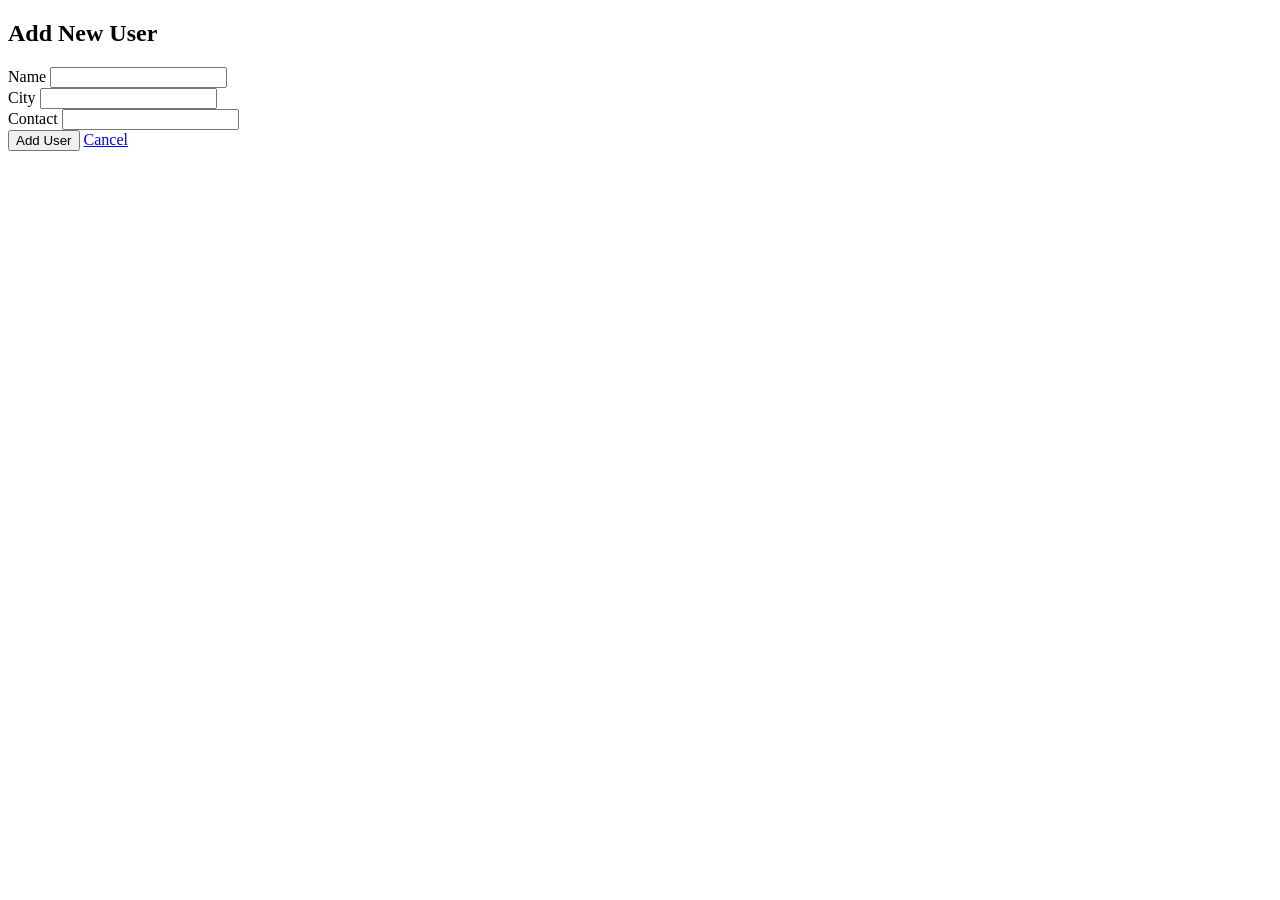
==== flask-crud-sqlite-main/templates/add_user.html @ c2b8fbb0 "Add files via upload Copiado de repositorio jlayher/Library-DB-Express" ====
<!DOCTYPE html>
<html lang="en">
<head>
    <meta charset="UTF-8">
    <meta name="viewport" content="width=device-width, initial-scale=1.0">
    <title>Add New User</title>
    <link rel="stylesheet" href="/static/style.css">
</head>
<body>
    <div class="container">
        <h2>Add New User</h2>
        <form method="post">
            <div class="form-group">
                <label for="name">Name</label>
                <input type="text" name="name" class="form-control" required >
            </div>
            <div class="form-group">
                <label for="city">City</label>
                <input type="text" name="city" class="form-control" required >
            </div>
            <div class="form-group">
                <label for="contact">Contact</label>
                <input type="text" name="contact" class="form-control" required >
            </div>
            <button type="submit" class="btn btn-success">Add User</button>
            <a href="{{ url_for('index') }}" class="btn btn-secondary">Cancel</a>
        </form>
    </div>
</body>
</html>
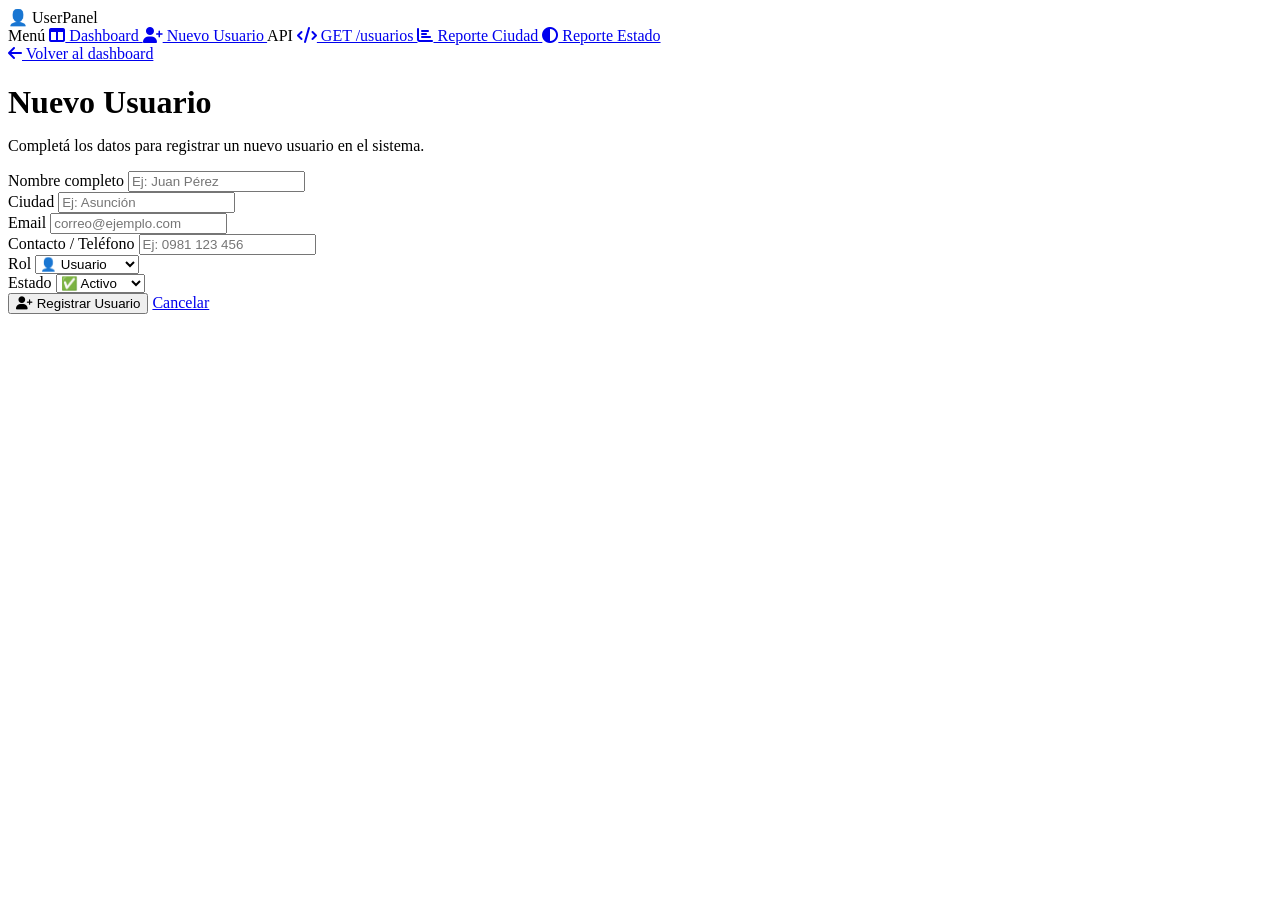
==== commit bae924a1: "Cambios en el UI y en la estructura" ====
--- a/flask-crud-sqlite-main/templates/add_user.html
+++ b/flask-crud-sqlite-main/templates/add_user.html
@@ -1,30 +1,91 @@
 <!DOCTYPE html>
-<html lang="en">
+<html lang="es">
 <head>
-    <meta charset="UTF-8">
-    <meta name="viewport" content="width=device-width, initial-scale=1.0">
-    <title>Add New User</title>
-    <link rel="stylesheet" href="/static/style.css">
+  <meta charset="UTF-8">
+  <meta name="viewport" content="width=device-width, initial-scale=1.0">
+  <title>UserPanel – Nuevo Usuario</title>
+  <link rel="stylesheet" href="/static/style.css">
+  <link rel="stylesheet" href="https://cdnjs.cloudflare.com/ajax/libs/font-awesome/6.5.0/css/all.min.css">
 </head>
 <body>
-    <div class="container">
-        <h2>Add New User</h2>
+<div class="layout">
+
+  <!-- SIDEBAR -->
+  <aside class="sidebar">
+    <div class="sidebar-logo">
+      <span>👤</span> UserPanel
+    </div>
+    <span class="sidebar-section">Menú</span>
+    <a href="/" class="nav-item">
+      <i class="nav-icon fa fa-table-columns"></i> Dashboard
+    </a>
+    <a href="/add" class="nav-item active">
+      <i class="nav-icon fa fa-user-plus"></i> Nuevo Usuario
+    </a>
+    <span class="sidebar-section">API</span>
+    <a href="/api/usuarios" class="nav-item" target="_blank">
+      <i class="nav-icon fa fa-code"></i> GET /usuarios
+    </a>
+    <a href="/api/reportes/por-ciudad" class="nav-item" target="_blank">
+      <i class="nav-icon fa fa-chart-bar"></i> Reporte Ciudad
+    </a>
+    <a href="/api/reportes/estado" class="nav-item" target="_blank">
+      <i class="nav-icon fa fa-circle-half-stroke"></i> Reporte Estado
+    </a>
+  </aside>
+
+  <!-- MAIN -->
+  <main class="main">
+    <div class="form-page">
+      <a href="/" class="back-link"><i class="fa fa-arrow-left"></i> Volver al dashboard</a>
+      <h1 class="page-title" style="margin-bottom:8px">Nuevo <span>Usuario</span></h1>
+      <p class="form-subtitle">Completá los datos para registrar un nuevo usuario en el sistema.</p>
+
+      <div class="form-card">
         <form method="post">
+          <div class="form-grid">
             <div class="form-group">
-                <label for="name">Name</label>
-                <input type="text" name="name" class="form-control" required >
+              <label for="name">Nombre completo</label>
+              <input type="text" id="name" name="name" class="form-control" placeholder="Ej: Juan Pérez" required>
             </div>
             <div class="form-group">
-                <label for="city">City</label>
-                <input type="text" name="city" class="form-control" required >
+              <label for="city">Ciudad</label>
+              <input type="text" id="city" name="city" class="form-control" placeholder="Ej: Asunción" required>
             </div>
             <div class="form-group">
-                <label for="contact">Contact</label>
-                <input type="text" name="contact" class="form-control" required >
+              <label for="email">Email</label>
+              <input type="email" id="email" name="email" class="form-control" placeholder="correo@ejemplo.com" required>
             </div>
-            <button type="submit" class="btn btn-success">Add User</button>
-            <a href="{{ url_for('index') }}" class="btn btn-secondary">Cancel</a>
+            <div class="form-group">
+              <label for="contact">Contacto / Teléfono</label>
+              <input type="text" id="contact" name="contact" class="form-control" placeholder="Ej: 0981 123 456" required>
+            </div>
+            <div class="form-group">
+              <label for="role">Rol</label>
+              <select id="role" name="role" class="form-select">
+                <option value="Usuario">👤 Usuario</option>
+                <option value="Moderador">🛡 Moderador</option>
+                <option value="Admin">👑 Admin</option>
+              </select>
+            </div>
+            <div class="form-group">
+              <label for="status">Estado</label>
+              <select id="status" name="status" class="form-select">
+                <option value="Activo">✅ Activo</option>
+                <option value="Inactivo">⛔ Inactivo</option>
+              </select>
+            </div>
+          </div>
+          <div class="form-actions">
+            <button type="submit" class="btn btn-primary">
+              <i class="fa fa-user-plus"></i> Registrar Usuario
+            </button>
+            <a href="/" class="btn btn-ghost">Cancelar</a>
+          </div>
         </form>
+      </div>
     </div>
+  </main>
+</div>
 </body>
 </html>
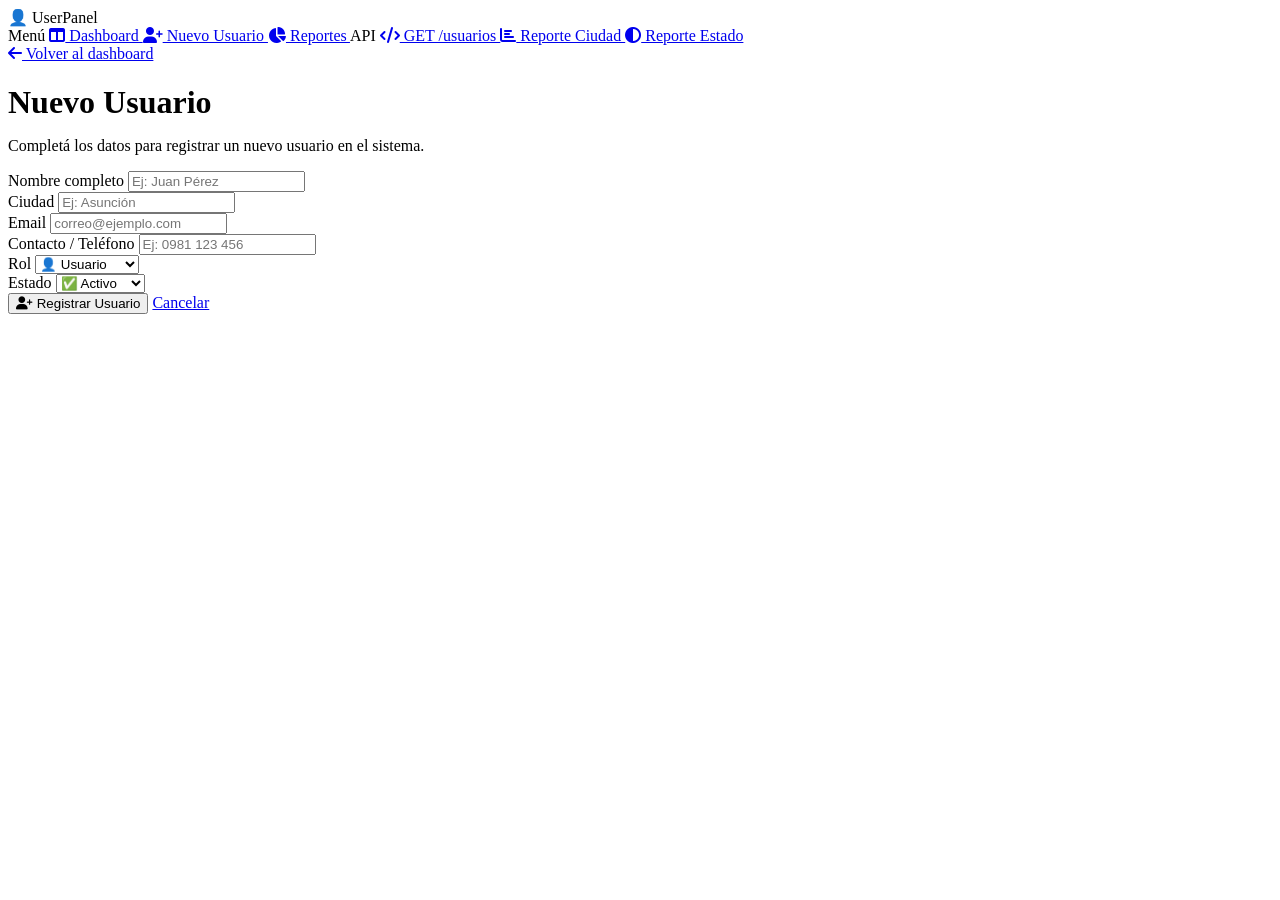
==== commit ab3c194c: "actualización add_user.html, se agrego reportes" ====
--- a/flask-crud-sqlite-main/templates/add_user.html
+++ b/flask-crud-sqlite-main/templates/add_user.html
@@ -21,6 +21,9 @@
     </a>
     <a href="/add" class="nav-item active">
       <i class="nav-icon fa fa-user-plus"></i> Nuevo Usuario
+    </a>
+    <a href="/reportes" class="nav-item">
+       <i class="nav-icon fa fa-chart-pie"></i> Reportes
     </a>
     <span class="sidebar-section">API</span>
     <a href="/api/usuarios" class="nav-item" target="_blank">
@@ -88,4 +91,4 @@
   </main>
 </div>
 </body>
-</html>+</html>
